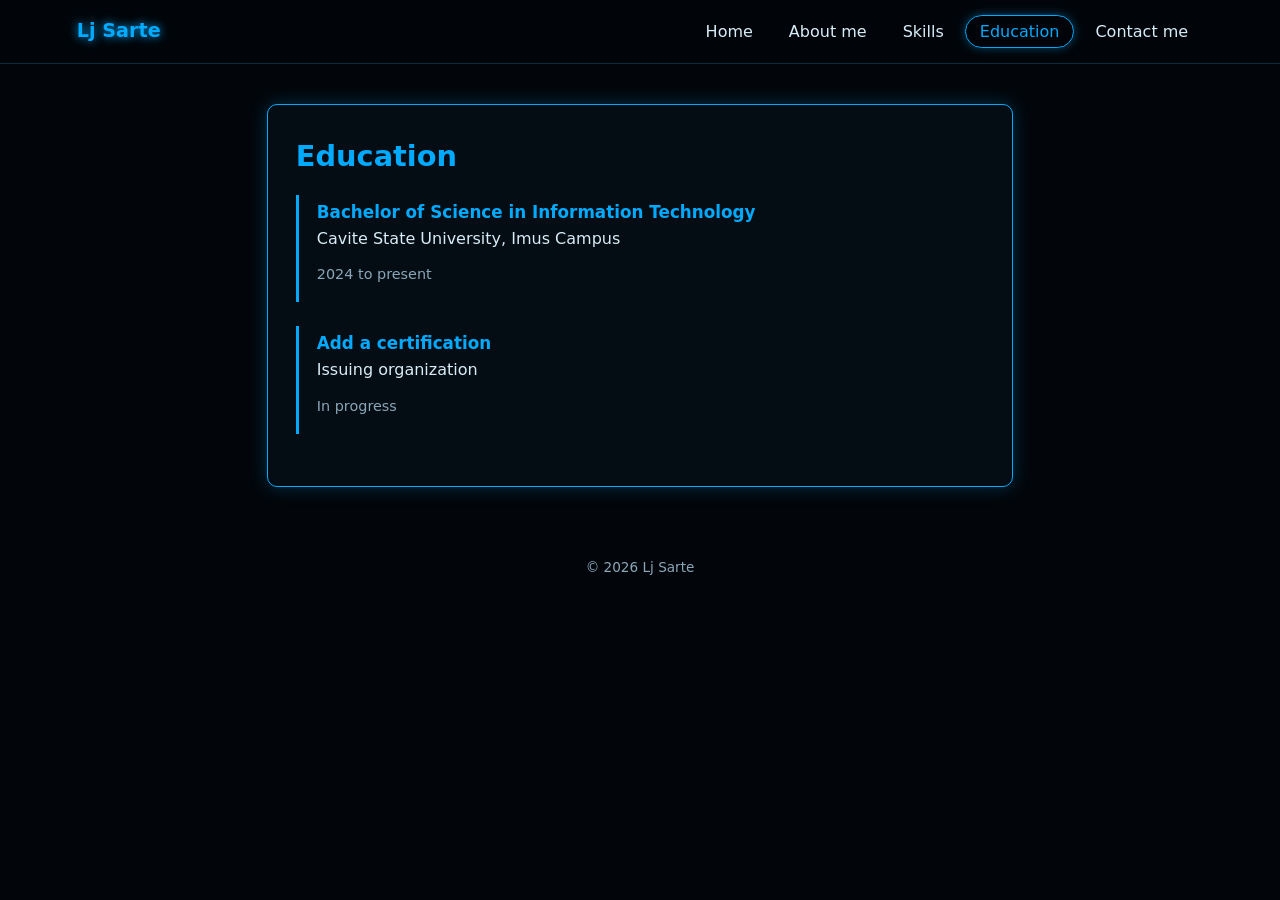
==== education.html @ 3f9e84c6 "Split resume into separate pages" ====
<!DOCTYPE html>
<html lang="en">
<head>
<meta charset="UTF-8">
<meta name="viewport" content="width=device-width, initial-scale=1">
<title>Education | Lj Sarte</title>
<link rel="stylesheet" href="style.css">
</head>
<body>
<nav>
  <a class="logo" href="index.html">Lj Sarte</a>
  <ul>
    <li><a class="link" href="index.html">Home</a></li>
    <li><a class="link" href="about.html">About me</a></li>
    <li><a class="link" href="skills.html">Skills</a></li>
    <li><a class="link active" href="education.html">Education</a></li>
    <li><a class="link" href="contact.html">Contact me</a></li>
  </ul>
</nav>
<main>
<section class="card">
  <h2>Education</h2>
  <div class="item">
    <h3>Bachelor of Science in Information Technology</h3>
    <p>Cavite State University, Imus Campus</p>
    <p class="muted">2024 to present</p>
  </div>
  <div class="item">
    <h3>Add a certification</h3>
    <p>Issuing organization</p>
    <p class="muted">In progress</p>
  </div>
</section>
</main>
<footer>&copy; 2026 Lj Sarte</footer>
</body>
</html>
---- style.css ----
:root{--bg:#02060a;--panel:#050d14;--neon:#00aaff;--text:#d8ecf7;--muted:#8aa6b8}
*{box-sizing:border-box;margin:0;padding:0}
body{background:var(--bg);color:var(--text);font-family:"Segoe UI",system-ui,sans-serif;line-height:1.6;min-height:100vh}
nav{display:flex;justify-content:space-between;align-items:center;flex-wrap:wrap;gap:12px;padding:16px 6vw;border-bottom:1px solid #0a2a3d;position:sticky;top:0;background:rgba(2,6,10,.92);backdrop-filter:blur(6px)}
.logo{color:var(--neon);font-weight:700;font-size:1.2rem;text-decoration:none;text-shadow:0 0 10px var(--neon)}
nav ul{display:flex;gap:6px;list-style:none;flex-wrap:wrap}
nav a.link{color:var(--text);text-decoration:none;padding:6px 14px;border-radius:20px;border:1px solid transparent}
nav a.link:hover,nav a.active{border-color:var(--neon);color:var(--neon);box-shadow:0 0 10px rgba(0,170,255,.4)}
a:focus-visible{outline:2px solid var(--neon);outline-offset:3px}
main{max-width:900px;margin:40px auto;padding:0 6vw}
.card{background:var(--panel);border:1px solid var(--neon);border-radius:10px;padding:28px;box-shadow:0 0 18px rgba(0,170,255,.25)}
h1{font-size:2.4rem;color:var(--neon);text-shadow:0 0 12px rgba(0,170,255,.7)}
h2{color:var(--neon);margin-bottom:16px;font-size:1.8rem}
h3{color:var(--neon);font-size:1.05rem}
p{margin-bottom:12px}
.muted{color:var(--muted);font-size:.9rem}
.hero{display:flex;gap:32px;align-items:center;flex-wrap:wrap;min-height:60vh}
.hero img{width:200px;height:200px;border-radius:50%;object-fit:cover;border:3px solid var(--neon);box-shadow:0 0 25px var(--neon)}
.btn{display:inline-block;margin:8px 10px 0 0;padding:10px 22px;border:2px solid var(--neon);border-radius:30px;color:var(--neon);text-decoration:none;font-weight:600}
.btn:hover{background:var(--neon);color:#000;box-shadow:0 0 18px var(--neon)}
.group{margin-bottom:22px}
.chips{display:flex;flex-wrap:wrap;gap:8px;margin-top:8px}
.chips span{padding:5px 14px;border:1px solid var(--neon);border-radius:20px;font-size:.9rem}
.item{border-left:3px solid var(--neon);padding:4px 0 4px 18px;margin-bottom:24px}
.contact-list{list-style:none}
.contact-list li{margin-bottom:14px}
.contact-list a{color:var(--text);text-decoration:none}
.contact-list a:hover{color:var(--neon)}
footer{text-align:center;color:var(--muted);padding:30px;font-size:.85rem}
@media(max-width:600px){.hero{justify-content:center;text-align:center}h1{font-size:1.9rem}}
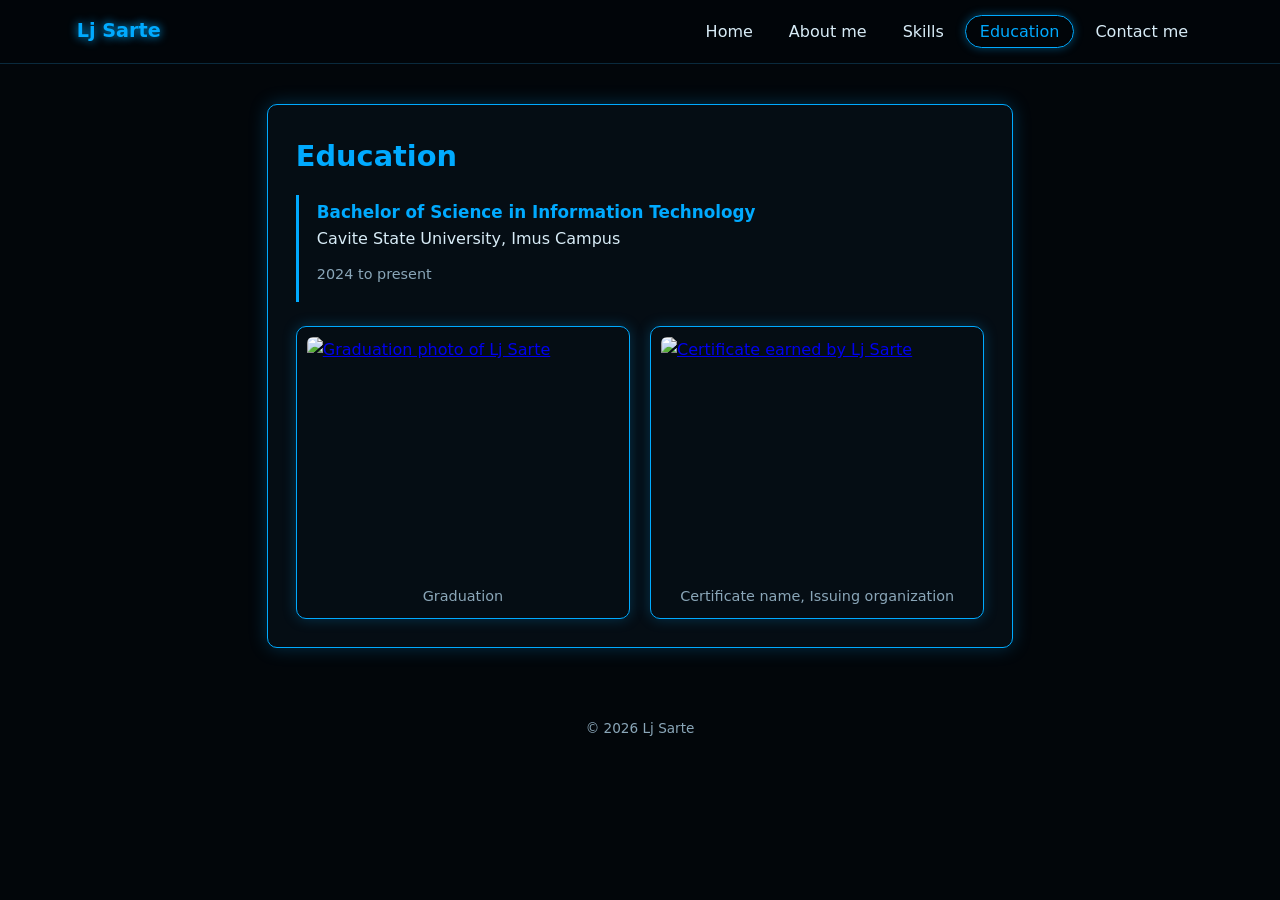
==== commit 72c095ef: "Add graduation and certificate images" ====
--- a/education.html
+++ b/education.html
@@ -20,15 +20,27 @@
 <main>
 <section class="card">
   <h2>Education</h2>
+
   <div class="item">
     <h3>Bachelor of Science in Information Technology</h3>
     <p>Cavite State University, Imus Campus</p>
     <p class="muted">2024 to present</p>
   </div>
-  <div class="item">
-    <h3>Add a certification</h3>
-    <p>Issuing organization</p>
-    <p class="muted">In progress</p>
+
+  <div class="gallery">
+    <figure>
+      <a href="graduation.jpg" target="_blank">
+        <img src="graduation.jpg" alt="Graduation photo of Lj Sarte">
+      </a>
+      <figcaption>Graduation</figcaption>
+    </figure>
+
+    <figure>
+      <a href="certificate.jpg" target="_blank">
+        <img src="certificate.jpg" alt="Certificate earned by Lj Sarte">
+      </a>
+      <figcaption>Certificate name, Issuing organization</figcaption>
+    </figure>
   </div>
 </section>
 </main>
--- a/style.css
+++ b/style.css
@@ -28,3 +28,7 @@
 .contact-list a:hover{color:var(--neon)}
 footer{text-align:center;color:var(--muted);padding:30px;font-size:.85rem}
 @media(max-width:600px){.hero{justify-content:center;text-align:center}h1{font-size:1.9rem}}
+.gallery{display:grid;grid-template-columns:repeat(auto-fit,minmax(260px,1fr));gap:20px;margin-top:10px}
+.gallery figure{border:1px solid var(--neon);border-radius:10px;padding:10px;box-shadow:0 0 14px rgba(0,170,255,.25)}
+.gallery img{width:100%;height:240px;object-fit:cover;border-radius:6px;display:block}
+.gallery figcaption{text-align:center;margin-top:8px;color:var(--muted);font-size:.9rem}
